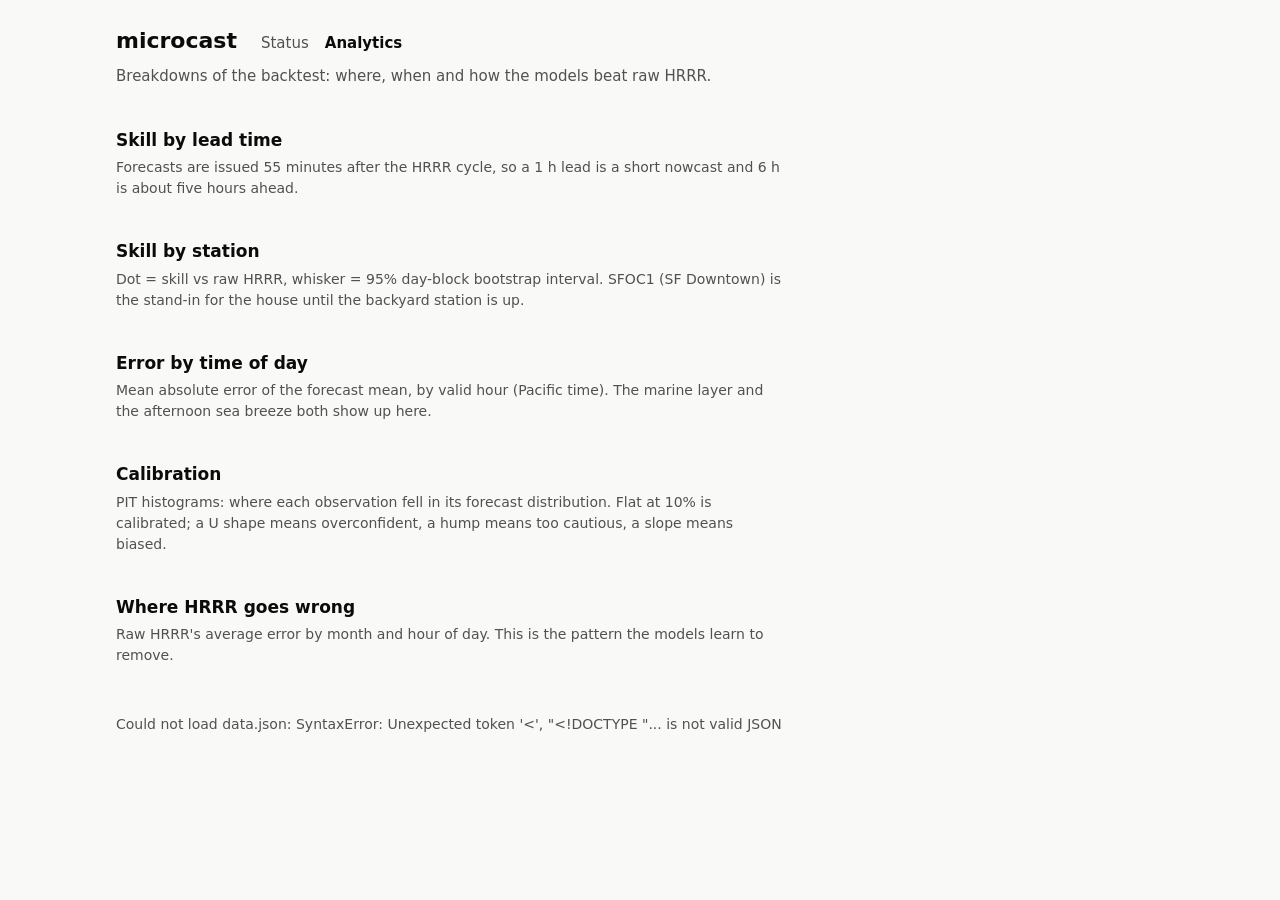
==== src/microcast/site/static/analytics.html @ f6123563 "Phase 1: HRRR backfill, station truth, models, backtests, status site End-to-end phase 1 pipeline, a" ====
<!doctype html>
<html lang="en">
<head>
  <meta charset="utf-8">
  <meta name="viewport" content="width=device-width, initial-scale=1">
  <title>Microcast Analytics</title>
  <meta name="description" content="Where and when microcast's models beat raw HRRR: by lead, station, hour, and calibration.">
  <link rel="stylesheet" href="site.css">
</head>
<body data-page="analytics">
<main>
  <header class="top">
    <h1>microcast</h1>
    <nav><a href="index.html">Status</a><a href="analytics.html" aria-current="page">Analytics</a></nav>
  </header>
  <p class="lede">Breakdowns of the backtest: where, when and how the models beat raw HRRR.</p>

  <h2>Skill by lead time</h2>
  <p class="sub">Forecasts are issued 55 minutes after the HRRR cycle, so a 1 h lead is a short nowcast and 6 h is about five hours ahead.</p>
  <div id="by-lead"></div>

  <h2>Skill by station</h2>
  <p class="sub">Dot = skill vs raw HRRR, whisker = 95% day-block bootstrap interval. SFOC1 (SF Downtown) is the stand-in for the house until the backyard station is up.</p>
  <div id="by-station"></div>

  <h2>Error by time of day</h2>
  <p class="sub">Mean absolute error of the forecast mean, by valid hour (Pacific time). The marine layer and the afternoon sea breeze both show up here.</p>
  <div id="by-hour"></div>

  <h2>Calibration</h2>
  <p class="sub">PIT histograms: where each observation fell in its forecast distribution. Flat at 10% is calibrated;
    a U shape means overconfident, a hump means too cautious, a slope means biased.</p>
  <div id="pit"></div>

  <h2>Where HRRR goes wrong</h2>
  <p class="sub">Raw HRRR's average error by month and hour of day. This is the pattern the models learn to remove.</p>
  <div id="raw-bias"></div>

  <footer></footer>
</main>
<script src="site.js"></script>
</body>
</html>
---- src/microcast/site/static/site.css ----
:root {
  color-scheme: light;
  --page: #f9f9f7;
  --surface: #fcfcfb;
  --ink: #0b0b0b;
  --ink-2: #52514e;
  --muted: #898781;
  --grid: #e1e0d9;
  --axis: #c3c2b7;
  --ring: rgba(11, 11, 11, 0.1);
  --s1: #2a78d6; /* gbm_residual */
  --s2: #eb6834; /* bias_rolling */
  --ref: #898781; /* raw_hrrr: the reference, not a series */
  --div-cold: #2a78d6;
  --div-mid: #f0efec;
  --div-warm: #e34948;
  --good: #0ca30c;
  --good-text: #006300;
  --critical: #d03b3b;
  --warning: #fab219;
}
@media (prefers-color-scheme: dark) {
  :root:not([data-theme="light"]) {
    color-scheme: dark;
    --page: #0d0d0d;
    --surface: #1a1a19;
    --ink: #ffffff;
    --ink-2: #c3c2b7;
    --grid: #2c2c2a;
    --axis: #383835;
    --ring: rgba(255, 255, 255, 0.1);
    --s1: #3987e5;
    --s2: #d95926;
    --div-cold: #3987e5;
    --div-mid: #383835;
    --div-warm: #e66767;
    --good-text: #0ca30c;
  }
}
:root[data-theme="dark"] {
  color-scheme: dark;
  --page: #0d0d0d;
  --surface: #1a1a19;
  --ink: #ffffff;
  --ink-2: #c3c2b7;
  --grid: #2c2c2a;
  --axis: #383835;
  --ring: rgba(255, 255, 255, 0.1);
  --s1: #3987e5;
  --s2: #d95926;
  --div-cold: #3987e5;
  --div-mid: #383835;
  --div-warm: #e66767;
  --good-text: #0ca30c;
}

* { box-sizing: border-box; }
body {
  margin: 0;
  background: var(--page);
  color: var(--ink);
  font: 15px/1.5 system-ui, -apple-system, "Segoe UI", sans-serif;
}
main { max-width: 1080px; margin: 0 auto; padding: 24px 16px 64px; }
header.top { display: flex; flex-wrap: wrap; align-items: baseline; gap: 8px 24px; margin-bottom: 8px; }
header.top h1 { font-size: 22px; margin: 0; }
nav a { color: var(--ink-2); margin-right: 16px; text-decoration: none; }
nav a[aria-current="page"] { color: var(--ink); font-weight: 600; }
p.lede { color: var(--ink-2); margin: 4px 0 24px; max-width: 70ch; }
h2 { font-size: 17px; margin: 40px 0 4px; }
p.sub { color: var(--ink-2); margin: 0 0 12px; max-width: 75ch; font-size: 14px; }
.card { background: var(--surface); border: 1px solid var(--ring); border-radius: 10px; padding: 16px; }
.tiles { display: grid; grid-template-columns: repeat(auto-fit, minmax(240px, 1fr)); gap: 12px; }
.tile .label { color: var(--ink-2); font-size: 13px; }
.tile .value { font-size: 32px; font-weight: 600; margin: 2px 0; }
.tile .detail { color: var(--ink-2); font-size: 13px; }
.status { display: inline-flex; align-items: center; gap: 6px; font-weight: 600; font-size: 13px; }
.status .dot { width: 10px; height: 10px; border-radius: 50%; }
.status.pass { color: var(--good-text); }
.status.pass .dot { background: var(--good); }
.status.fail { color: var(--critical); }
.status.fail .dot { background: var(--critical); }
.status.warn .dot { background: var(--warning); }
.multiples { display: grid; grid-template-columns: repeat(auto-fit, minmax(320px, 1fr)); gap: 12px; }
.multiples.wide { grid-template-columns: repeat(auto-fit, minmax(440px, 1fr)); }
@media (max-width: 520px) { .multiples.wide { grid-template-columns: 1fr; } }
.chart h3 { font-size: 14px; margin: 0 0 4px; font-weight: 600; }
.chart svg { display: block; width: 100%; height: auto; overflow: visible; }
.legend { display: flex; flex-wrap: wrap; gap: 4px 16px; font-size: 13px; color: var(--ink-2); margin: 4px 0 8px; }
.legend .key { display: inline-block; width: 16px; height: 2px; vertical-align: middle; margin-right: 6px; border-radius: 1px; }
.legend .key.sw { height: 10px; width: 10px; border-radius: 2px; }
svg text { fill: var(--muted); font-size: 11px; font-variant-numeric: tabular-nums; }
svg .grid line { stroke: var(--grid); stroke-width: 1; }
svg .axis line, svg line.axis { stroke: var(--axis); stroke-width: 1; }
svg .zero { stroke: var(--ref); stroke-width: 2; }
svg .crosshair { stroke: var(--axis); stroke-width: 1; }
svg text.direct { fill: var(--ink-2); font-size: 11px; }
.tip {
  position: fixed; pointer-events: none; z-index: 10; display: none;
  background: var(--surface); border: 1px solid var(--ring); border-radius: 8px;
  box-shadow: 0 4px 16px rgba(0, 0, 0, 0.12); padding: 8px 10px; font-size: 12px; min-width: 140px;
}
.tip .t { color: var(--ink-2); margin-bottom: 4px; }
.tip .row { display: flex; align-items: center; gap: 8px; }
.tip .row b { color: var(--ink); font-variant-numeric: tabular-nums; }
.tip .row span.n { color: var(--ink-2); }
.tip .k { width: 12px; height: 2px; border-radius: 1px; }
table { width: 100%; border-collapse: collapse; font-size: 13px; }
th, td { text-align: left; padding: 6px 8px; border-bottom: 1px solid var(--grid); }
th { color: var(--ink-2); font-weight: 500; }
td.num, th.num { text-align: right; font-variant-numeric: tabular-nums; }
.scroll { overflow-x: auto; }
details { margin-top: 8px; font-size: 13px; color: var(--ink-2); }
details summary { cursor: pointer; }
select { font: inherit; padding: 4px 8px; border-radius: 6px; border: 1px solid var(--ring); background: var(--surface); color: var(--ink); }
.controls { display: flex; gap: 12px; align-items: center; margin-bottom: 8px; font-size: 13px; color: var(--ink-2); }
footer { margin-top: 48px; color: var(--muted); font-size: 12px; }
code { font-size: 12px; }
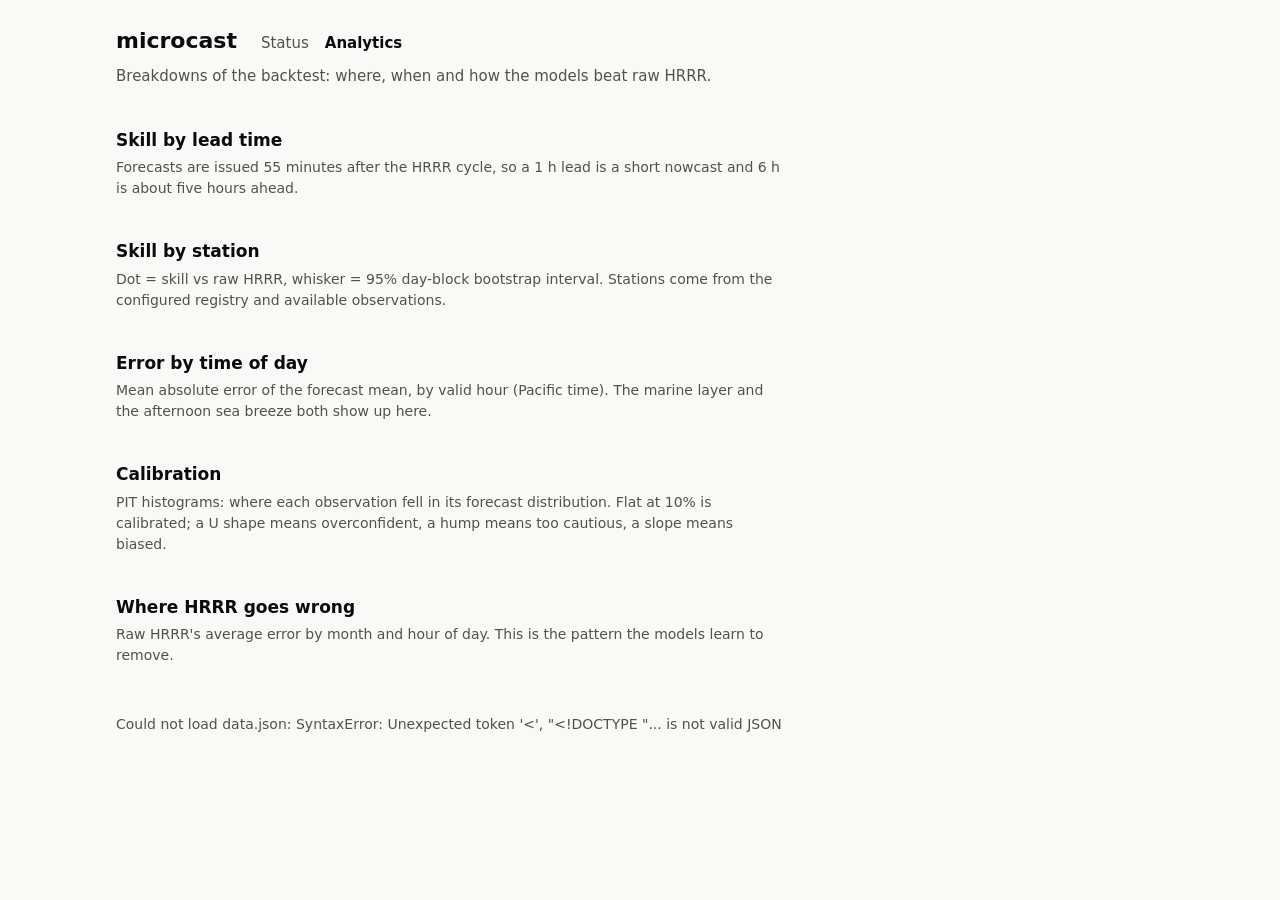
==== commit 9b62f5ae: "Merge pull request #1 from jasonw22/codex/upstream-portability Support regional collection and expli" ====
--- a/src/microcast/site/static/analytics.html
+++ b/src/microcast/site/static/analytics.html
@@ -14,13 +14,14 @@
     <nav><a href="index.html">Status</a><a href="analytics.html" aria-current="page">Analytics</a></nav>
   </header>
   <p class="lede">Breakdowns of the backtest: where, when and how the models beat raw HRRR.</p>
+  <div id="models"></div>
 
   <h2>Skill by lead time</h2>
   <p class="sub">Forecasts are issued 55 minutes after the HRRR cycle, so a 1 h lead is a short nowcast and 6 h is about five hours ahead.</p>
   <div id="by-lead"></div>
 
   <h2>Skill by station</h2>
-  <p class="sub">Dot = skill vs raw HRRR, whisker = 95% day-block bootstrap interval. SFOC1 (SF Downtown) is the stand-in for the house until the backyard station is up.</p>
+  <p class="sub">Dot = skill vs raw HRRR, whisker = 95% day-block bootstrap interval. Stations come from the configured registry and available observations.</p>
   <div id="by-station"></div>
 
   <h2>Error by time of day</h2>
--- a/src/microcast/site/static/site.css
+++ b/src/microcast/site/static/site.css
@@ -10,6 +10,12 @@
   --ring: rgba(11, 11, 11, 0.1);
   --s1: #2a78d6; /* gbm_residual */
   --s2: #eb6834; /* bias_rolling */
+  --s3: #1baf7a;
+  --s4: #eda100;
+  --s5: #e87ba4;
+  --s6: #008300;
+  --s7: #4a3aa7;
+  --s8: #e34948;
   --ref: #898781; /* raw_hrrr: the reference, not a series */
   --div-cold: #2a78d6;
   --div-mid: #f0efec;
@@ -31,6 +37,11 @@
     --ring: rgba(255, 255, 255, 0.1);
     --s1: #3987e5;
     --s2: #d95926;
+    --s3: #199e70;
+    --s4: #c98500;
+    --s5: #d55181;
+    --s7: #9085e9;
+    --s8: #e66767;
     --div-cold: #3987e5;
     --div-mid: #383835;
     --div-warm: #e66767;
@@ -48,6 +59,11 @@
   --ring: rgba(255, 255, 255, 0.1);
   --s1: #3987e5;
   --s2: #d95926;
+  --s3: #199e70;
+  --s4: #c98500;
+  --s5: #d55181;
+  --s7: #9085e9;
+  --s8: #e66767;
   --div-cold: #3987e5;
   --div-mid: #383835;
   --div-warm: #e66767;
@@ -116,3 +132,25 @@
 .controls { display: flex; gap: 12px; align-items: center; margin-bottom: 8px; font-size: 13px; color: var(--ink-2); }
 footer { margin-top: 48px; color: var(--muted); font-size: 12px; }
 code { font-size: 12px; }
+
+/* model picker: one row above the charts, stays in reach while scrolling */
+.picker {
+  position: sticky; top: 0; z-index: 5; display: flex; flex-wrap: wrap; align-items: center; gap: 6px;
+  padding: 10px 0; margin: 8px 0 0; background: var(--page); border-bottom: 1px solid var(--grid);
+}
+.picker-label { color: var(--ink-2); font-size: 13px; margin-right: 4px; }
+.chip {
+  display: inline-flex; align-items: center; gap: 6px; font: inherit; font-size: 13px; cursor: pointer;
+  padding: 4px 10px; border-radius: 999px; border: 1px solid var(--ring); background: var(--surface); color: var(--ink);
+}
+.chip .key { width: 14px; height: 2px; border-radius: 1px; }
+.chip[aria-pressed="false"] { color: var(--muted); background: transparent; }
+.chip[aria-pressed="false"] .key { background: var(--axis) !important; }
+.chip.ghost { color: var(--ink-2); background: transparent; }
+.chip:focus-visible { outline: 2px solid var(--s1); outline-offset: 2px; }
+.legend .item { cursor: default; }
+/* hover highlight: everything but the focused model recedes */
+[data-model] { transition: opacity 120ms; }
+[data-model].dim { opacity: 0.15; }
+tr[data-model].dim, .legend [data-model].dim { opacity: 0.35; }
+.tip .row.on b, .tip .row.on span.n { color: var(--ink); font-weight: 600; }
